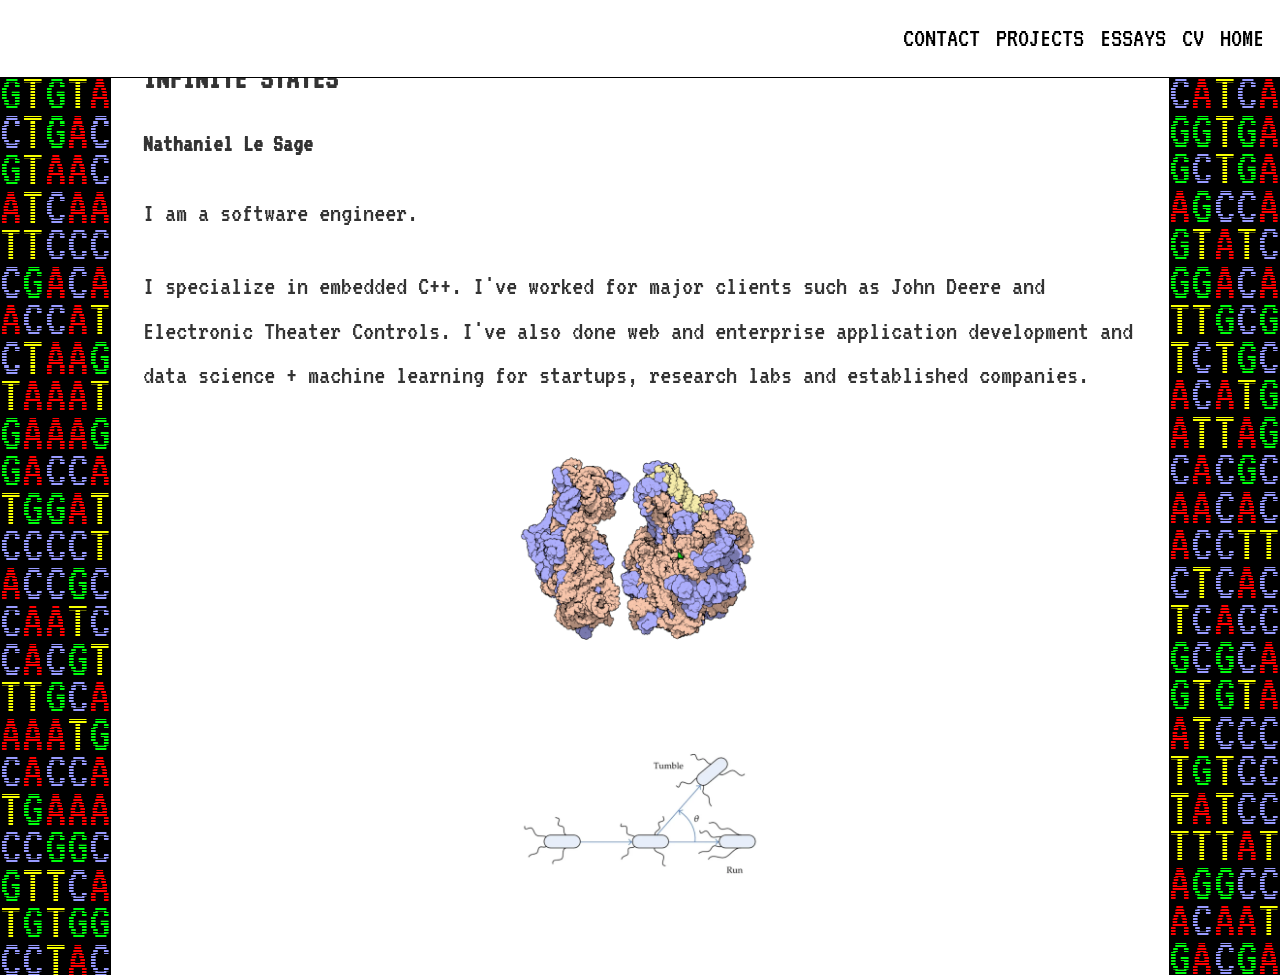
==== example/public/index.html @ fa4f6f99 "updates" ====
<!DOCTYPE html>
<html lang="en">
<meta charset="UTF-8">
<meta name="viewport" content="width=device-width, initial-scale=1.0">
<title>Nathaniel Le Sage - Software Engineer</title>
<link href="https://fonts.googleapis.com/css2?family=Roboto+Mono&display=swap" rel="stylesheet">
<head>
  <meta charset="UTF-8">
  <meta name="viewport" content="width=device-width, initial-scale=1.0">
  <link href="https://fonts.googleapis.com/css?family=Roboto&display=swap" rel="stylesheet">
  <link href="https://fonts.googleapis.com/css2?family=VT323&display=swap" rel="stylesheet">
  <link rel="stylesheet" href="styles.css">
  <title>Contact</title>
</head>
<body>

  <header id = "hd">
	  <a href="index.html">HOME</a>
    <a href="cv.html">CV</a>
    <a href="essays.html">Essays</a>
    <a href="projects.html">Projects</a>
    <a href="contact.html">Contact</a>
  </header>

  <div class="layout">
    
  <div id="leftcol">
    <canvas id="leftcanvas"></canvas>
  </div>

  <div class="container">
    <h1>INFINITE STATES</h1>
    <h2>Nathaniel Le Sage</h2>
    <p>I am a software engineer.</p>
    <p>I specialize in embedded C++. I've worked for major clients such as John Deere and Electronic Theater Controls. I've also done web and enterprise application development and data science + machine learning for startups, research labs and established companies.</p>
    
    <div class="grid" id="aboutme">
      <a href="notihgn.html" class="grid-item">
        <img src="ribosome.png" alt="Image 1">
        <div class="overlay">
          <div class="box">Ribosome Explorer</div>
		    </div>
      </a>
      <a href="notihgn.html" class="grid-item">
        <img src="run-and-tumble.png" alt="Image 2">
        <div class="overlay">
          <div class="box">Run And Tumble</div>
		    </div>
      </a>
    </div>
  </div>

  <div id="rightcol">
    <canvas id="rightcanvas"></canvas>
  </div>

  </div>

  <script src="banner.js" defer></script>
</body>
</html>
<footer></footer>
</body>
</html>
---- example/public/styles.css ----
html {
  height: 100%;
}

body {
  font-family: 'VT323';
  font-size: 28px;
  margin: 0;
  padding: 0;
  line-height: 1.6;
  color: #333;
  height: 100%;
}

header {
  position: fixed;
  width: 100%;
  display: block;
  background: white;
  padding: 1rem 0;
  border-bottom: 1px solid #000;
}

header a {
  text-transform: uppercase;
  color: #000;
  text-decoration: none;
  margin-right: 1rem;
  float: right;
}

header a:hover {
  color: #777;
}

h1 {
  font-size: 2rem;
  margin-bottom: 0.5rem;
}

h2 {
  font-size: 1.5rem;
  margin-bottom: 1rem;
}

.container {
  margin: 0 auto;
  padding: 2rem;
}

.grid {
  display: flex;
  flex-direction: column;
  grid-template-columns: repeat(1, 1fr);
  grid-gap: 1rem;
}

.grid-item {
  display: flex;
  position: relative;
  overflow: hidden;
  justify-content: center;
  align-items: center;
}

.grid-item img {
  width: 25%;
  height: auto;
  display: block;
  transition: transform 0.3s;
}

.grid-item:hover img {
  transform: scale(1.1);
}

.grid-item .overlay {
  position: absolute;
  top: 0;
  left: 0;
  width: 100%;
  height: 100%;
  background-color: rgba(0, 0, 0, 0);
  opacity: 0;
  display: flex;
  justify-content: center;
  align-items: center;
  transition: opacity 0.0s;
}

.grid-item:hover .overlay {
  opacity: 1;
}

.box {
  background-color: rgba(255, 255, 255, 1);
  padding: 1rem;
  display: flex;
  justify-content: center;
  align-items: center;
}

.box-text {
  font-size: 1.2rem;
  color: #000;
  text-transform: uppercase;
}

a {
  color: inherit;
}

.form-row {
  display: flex;
  justify-content: flex-end;
  margin-bottom: 1rem;
}

.form-row label {
  margin-right: 1rem;
}

input[type="text"],
input[type="email"],
textarea {
  width: 50%;
}

input[type="submit"] {
  background-color: #000;
  color: #FFF;
  text-transform: uppercase;
  border: none;
  padding: 0.5rem 1rem;
  cursor: pointer;
  transition: background-color 0.3s;
}

input[type="submit"]:hover {
  background-color: #444;
}

textarea {
  resize: vertical;
}

.cv-container p {
  text-indent: 2rem;
}

.tab {
  display: inline-block;
  width: 2rem;
}

.cv-container span {
    margin-left: 5em;
}

.layout {
  display: flex;
}


#leftcol, #rightcol {
  display: flex;
  width: 25%;
  max-width: 300px;
}

#leftcanvas, #rightcanvas {
  width: 100%;
  image-rendering: pixelated;
  background: #000;
}
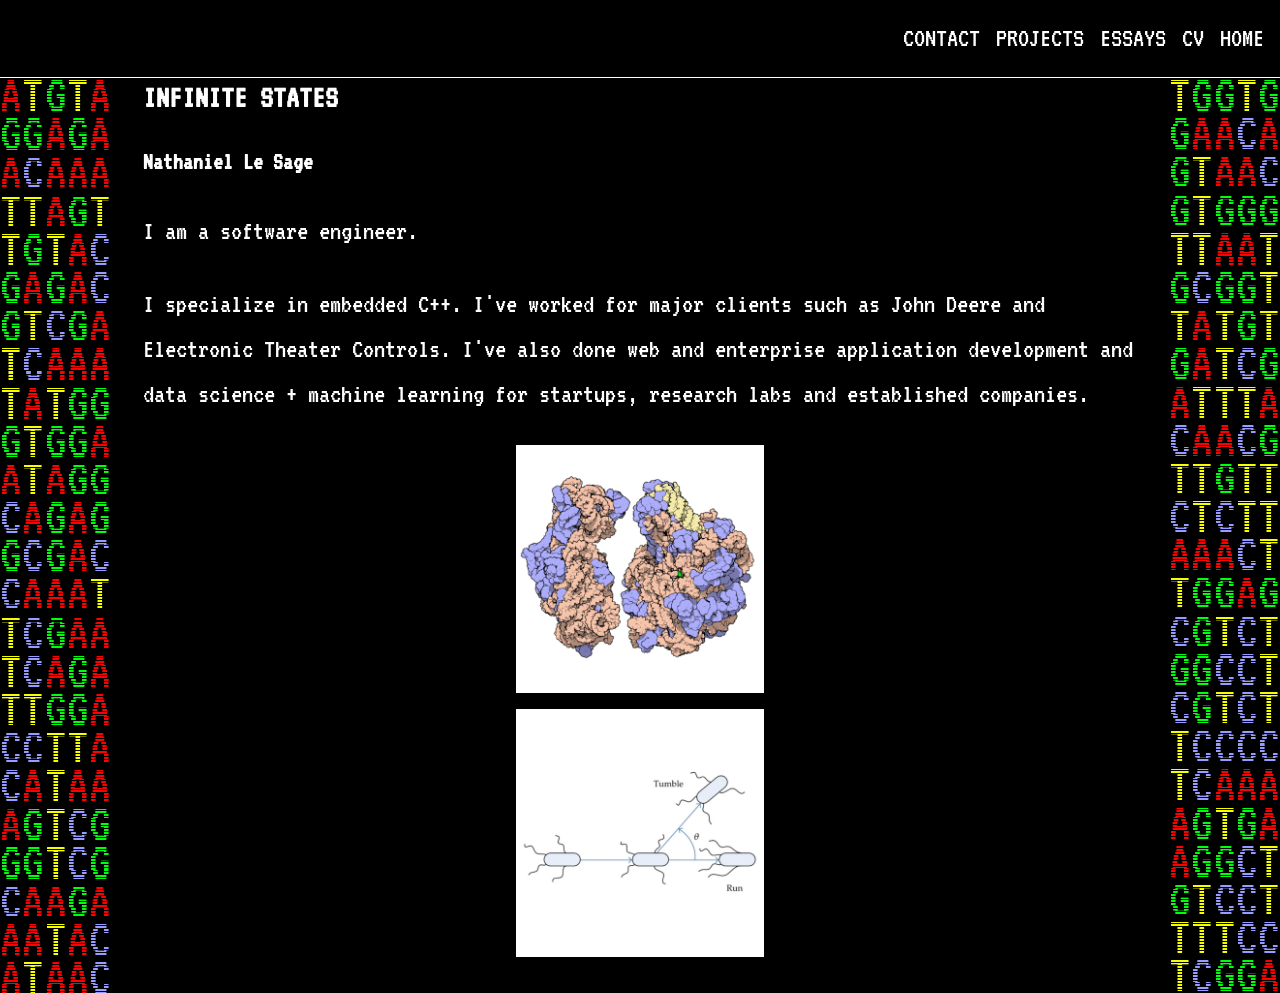
==== commit e8652ca7: "change header to navbar" ====
--- a/example/public/index.html
+++ b/example/public/index.html
@@ -14,13 +14,13 @@
 </head>
 <body>
 
-  <header id = "hd">
+  <nav>
 	  <a href="index.html">HOME</a>
     <a href="cv.html">CV</a>
     <a href="essays.html">Essays</a>
     <a href="projects.html">Projects</a>
     <a href="contact.html">Contact</a>
-  </header>
+  </nav>
 
   <div class="layout">
     
--- a/example/public/styles.css
+++ b/example/public/styles.css
@@ -1,5 +1,5 @@
-html {
-  height: 100%;
+a {
+  color: inherit;
 }
 
 body {
@@ -8,44 +8,44 @@
   margin: 0;
   padding: 0;
   line-height: 1.6;
-  color: #333;
   height: 100%;
 }
 
-header {
-  position: fixed;
-  width: 100%;
-  display: block;
-  background: white;
-  padding: 1rem 0;
-  border-bottom: 1px solid #000;
+.box {
+  background-color: rgba(255, 255, 255, 1);
+  padding: 1rem;
+  display: flex;
+  justify-content: center;
+  align-items: center;
 }
 
-header a {
+.box-text {
+  font-size: 1.2rem;
+  color: #000;
   text-transform: uppercase;
-  color: #000;
-  text-decoration: none;
-  margin-right: 1rem;
-  float: right;
-}
-
-header a:hover {
-  color: #777;
-}
-
-h1 {
-  font-size: 2rem;
-  margin-bottom: 0.5rem;
-}
-
-h2 {
-  font-size: 1.5rem;
-  margin-bottom: 1rem;
 }
 
 .container {
   margin: 0 auto;
   padding: 2rem;
+}
+
+.cv-container p {
+  text-indent: 2rem;
+}
+
+.cv-container span {
+    margin-left: 5em;
+}
+
+.form-row {
+  display: flex;
+  justify-content: flex-end;
+  margin-bottom: 1rem;
+}
+
+.form-row label {
+  margin-right: 1rem;
 }
 
 .grid {
@@ -61,6 +61,7 @@
   overflow: hidden;
   justify-content: center;
   align-items: center;
+  color: black;
 }
 
 .grid-item img {
@@ -68,10 +69,6 @@
   height: auto;
   display: block;
   transition: transform 0.3s;
-}
-
-.grid-item:hover img {
-  transform: scale(1.1);
 }
 
 .grid-item .overlay {
@@ -88,36 +85,28 @@
   transition: opacity 0.0s;
 }
 
+.grid-item:hover img {
+  transform: scale(1.1);
+}
+
 .grid-item:hover .overlay {
   opacity: 1;
 }
 
-.box {
-  background-color: rgba(255, 255, 255, 1);
-  padding: 1rem;
-  display: flex;
-  justify-content: center;
-  align-items: center;
+h1 {
+  font-size: 2rem;
+  margin-top: 2.5rem;
+  margin-bottom: 0.5rem;
 }
 
-.box-text {
-  font-size: 1.2rem;
-  color: #000;
-  text-transform: uppercase;
-}
-
-a {
-  color: inherit;
-}
-
-.form-row {
-  display: flex;
-  justify-content: flex-end;
+h2 {
+  font-size: 1.5rem;
   margin-bottom: 1rem;
 }
 
-.form-row label {
-  margin-right: 1rem;
+html {
+  height: 100%;
+  color: white;
 }
 
 input[type="text"],
@@ -140,25 +129,9 @@
   background-color: #444;
 }
 
-textarea {
-  resize: vertical;
-}
-
-.cv-container p {
-  text-indent: 2rem;
-}
-
-.tab {
-  display: inline-block;
-  width: 2rem;
-}
-
-.cv-container span {
-    margin-left: 5em;
-}
-
 .layout {
   display: flex;
+  background-color: black;
 }
 
 
@@ -173,3 +146,38 @@
   image-rendering: pixelated;
   background: #000;
 }
+
+nav {
+  position: fixed;
+  width: 100%;
+  display: block;
+  background: black;
+  padding: 1rem 0;
+  border-bottom: 1px solid white;
+  z-index: 100;
+}
+
+nav a {
+  text-transform: uppercase;
+  text-decoration: none;
+  margin-right: 1rem;
+  float: right;
+}
+
+nav a:hover {
+  color: #8800ff;
+}
+
+::selection {
+    background: #8800ff;
+    color: white;
+}
+
+.tab {
+  display: inline-block;
+  width: 2rem;
+}
+
+textarea {
+  resize: vertical;
+}
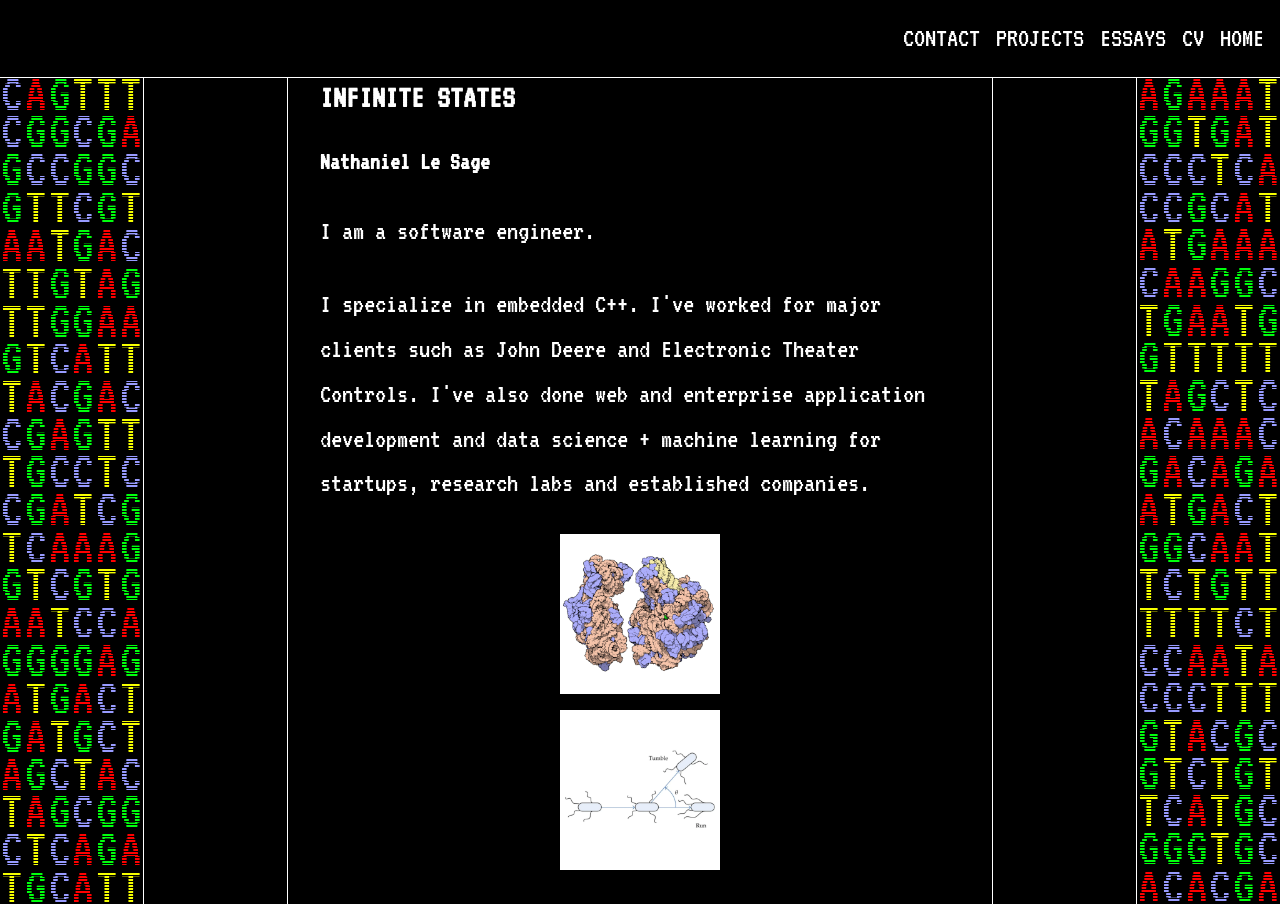
==== commit 4f9a74df: "the html for the empty spaces" ====
--- a/example/public/index.html
+++ b/example/public/index.html
@@ -28,6 +28,8 @@
     <canvas id="leftcanvas"></canvas>
   </div>
 
+  <div id="leftblank"></div>
+
   <div class="container">
     <h1>INFINITE STATES</h1>
     <h2>Nathaniel Le Sage</h2>
@@ -50,6 +52,8 @@
     </div>
   </div>
 
+  <div id="rightblank"></div>
+
   <div id="rightcol">
     <canvas id="rightcanvas"></canvas>
   </div>
--- a/example/public/styles.css
+++ b/example/public/styles.css
@@ -105,7 +105,7 @@
 }
 
 html {
-  height: 100%;
+  background-color:black;
   color: white;
 }
 
@@ -132,13 +132,20 @@
 .layout {
   display: flex;
   background-color: black;
+  height: 100%;
 }
 
+#leftblank, #rightblank {
+  display: flex;
+  width: 50%;
+  border-left: 1px solid white;
+  border-right: 1px solid white;
+}
 
 #leftcol, #rightcol {
   display: flex;
-  width: 25%;
-  max-width: 300px;
+  width: 50%;
+  max-width: 200px;
 }
 
 #leftcanvas, #rightcanvas {
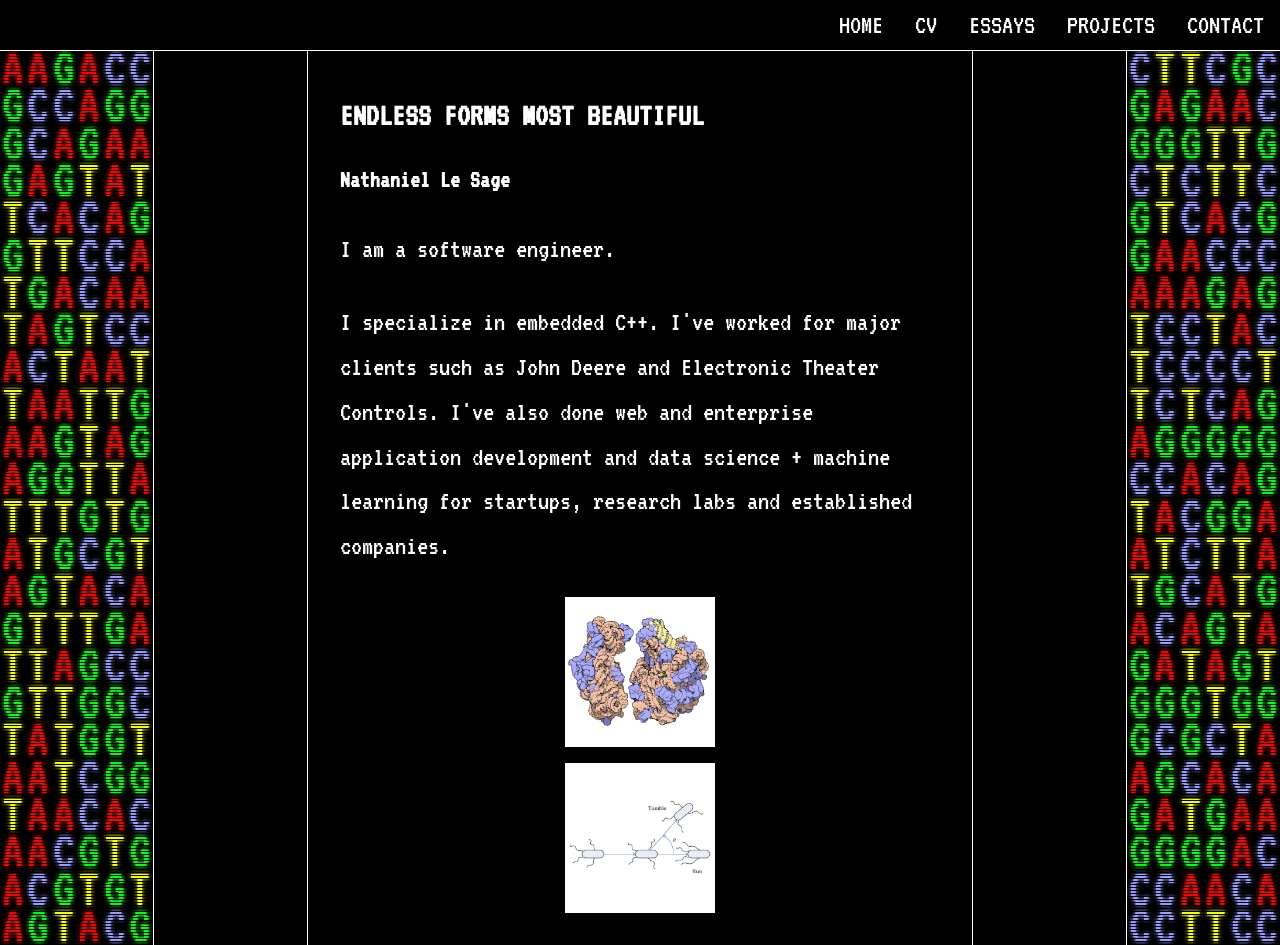
==== commit fc67e481: "fix navbar" ====
--- a/example/public/index.html
+++ b/example/public/index.html
@@ -1,68 +1,59 @@
 <!DOCTYPE html>
 <html lang="en">
-<meta charset="UTF-8">
-<meta name="viewport" content="width=device-width, initial-scale=1.0">
-<title>Nathaniel Le Sage - Software Engineer</title>
-<link href="https://fonts.googleapis.com/css2?family=Roboto+Mono&display=swap" rel="stylesheet">
-<head>
-  <meta charset="UTF-8">
-  <meta name="viewport" content="width=device-width, initial-scale=1.0">
-  <link href="https://fonts.googleapis.com/css?family=Roboto&display=swap" rel="stylesheet">
-  <link href="https://fonts.googleapis.com/css2?family=VT323&display=swap" rel="stylesheet">
-  <link rel="stylesheet" href="styles.css">
-  <title>Contact</title>
-</head>
-<body>
-
-  <nav>
-	  <a href="index.html">HOME</a>
-    <a href="cv.html">CV</a>
-    <a href="essays.html">Essays</a>
-    <a href="projects.html">Projects</a>
-    <a href="contact.html">Contact</a>
-  </nav>
-
-  <div class="layout">
-    
-  <div id="leftcol">
-    <canvas id="leftcanvas"></canvas>
-  </div>
-
-  <div id="leftblank"></div>
-
-  <div class="container">
-    <h1>INFINITE STATES</h1>
-    <h2>Nathaniel Le Sage</h2>
-    <p>I am a software engineer.</p>
-    <p>I specialize in embedded C++. I've worked for major clients such as John Deere and Electronic Theater Controls. I've also done web and enterprise application development and data science + machine learning for startups, research labs and established companies.</p>
-    
-    <div class="grid" id="aboutme">
-      <a href="notihgn.html" class="grid-item">
-        <img src="ribosome.png" alt="Image 1">
-        <div class="overlay">
-          <div class="box">Ribosome Explorer</div>
-		    </div>
-      </a>
-      <a href="notihgn.html" class="grid-item">
-        <img src="run-and-tumble.png" alt="Image 2">
-        <div class="overlay">
-          <div class="box">Run And Tumble</div>
-		    </div>
-      </a>
+  <head>
+    <meta charset="UTF-8">
+    <title>Endless Forms</title>
+    <meta property="og:title" content="Endless Forms" />
+    <meta property="og:description" content="About Me"/>
+    <meta property="og:image" content="logo.png" />
+    <meta name="viewport" content="width=device-width, initial-scale=1.0">
+    <link href="https://fonts.googleapis.com/css2?family=VT323&display=swap" rel="stylesheet">
+    <link rel="stylesheet" href="styles.css">
+  </head>
+  <body>
+    <div class="header">
+      <nav class="nav">
+        <a href="index.html">HOME</a>
+        <a href="cv.html">CV</a>
+        <a href="essays.html">Essays</a>
+        <a href="projects.html">Projects</a>
+        <a href="contact.html">Contact</a>
+      </nav>
     </div>
-  </div>
-
-  <div id="rightblank"></div>
-
-  <div id="rightcol">
-    <canvas id="rightcanvas"></canvas>
-  </div>
-
-  </div>
-
-  <script src="banner.js" defer></script>
-</body>
+    <div class="layout">
+      <div id="leftcol">
+        <canvas id="leftcanvas"></canvas>
+      </div>
+      <div id="leftblank"></div>
+      <div class="container">
+        <h1>ENDLESS FORMS MOST BEAUTIFUL</h1>
+        <h2>Nathaniel Le Sage</h2>
+        <p>I am a software engineer.</p>
+        <p>I specialize in embedded C++.
+           I've worked for major clients such as John Deere and Electronic Theater Controls.
+           I've also done web and enterprise application development and data science + 
+           machine learning for startups, research labs and established companies.</p>
+        <div class="grid" id="aboutme">
+          <a href="nothing.html" class="grid-item">
+            <img src="ribosome.png" alt="Image 1">
+            <div class="overlay">
+              <div class="box">Ribosome Explorer</div>
+            </div>
+          </a>
+          <a href="nothing.html" class="grid-item">
+            <img src="run-and-tumble.png" alt="Image 2">
+            <div class="overlay">
+              <div class="box">Run And Tumble</div>
+            </div>
+          </a>
+        </div>
+      </div>
+      <div id="rightblank"></div>
+      <div id="rightcol">
+        <canvas id="rightcanvas"></canvas>
+      </div>
+    </div>
+    <footer></footer>
+    <script src="banner.js" defer></script>
+  </body>
 </html>
-<footer></footer>
-</body>
-</html>
--- a/example/public/styles.css
+++ b/example/public/styles.css
@@ -28,6 +28,7 @@
 .container {
   margin: 0 auto;
   padding: 2rem;
+  max-width: 600px;
 }
 
 .cv-container p {
@@ -95,13 +96,19 @@
 
 h1 {
   font-size: 2rem;
-  margin-top: 2.5rem;
+  margin-top: 0.5rem;
   margin-bottom: 0.5rem;
 }
 
 h2 {
   font-size: 1.5rem;
   margin-bottom: 1rem;
+}
+
+.header {
+  position: fixed;
+  width: 100%;
+  z-index: 100;
 }
 
 html {
@@ -130,6 +137,7 @@
 }
 
 .layout {
+  padding-top: 50px;
   display: flex;
   background-color: black;
   height: 100%;
@@ -154,21 +162,20 @@
   background: #000;
 }
 
-nav {
-  position: fixed;
+.nav {
   width: 100%;
-  display: block;
+  display: flex;
+  justify-content: end;
+  align-items: center;
   background: black;
-  padding: 1rem 0;
+  height: 50px;
   border-bottom: 1px solid white;
-  z-index: 100;
 }
 
 nav a {
+  padding: 1rem;
   text-transform: uppercase;
   text-decoration: none;
-  margin-right: 1rem;
-  float: right;
 }
 
 nav a:hover {
